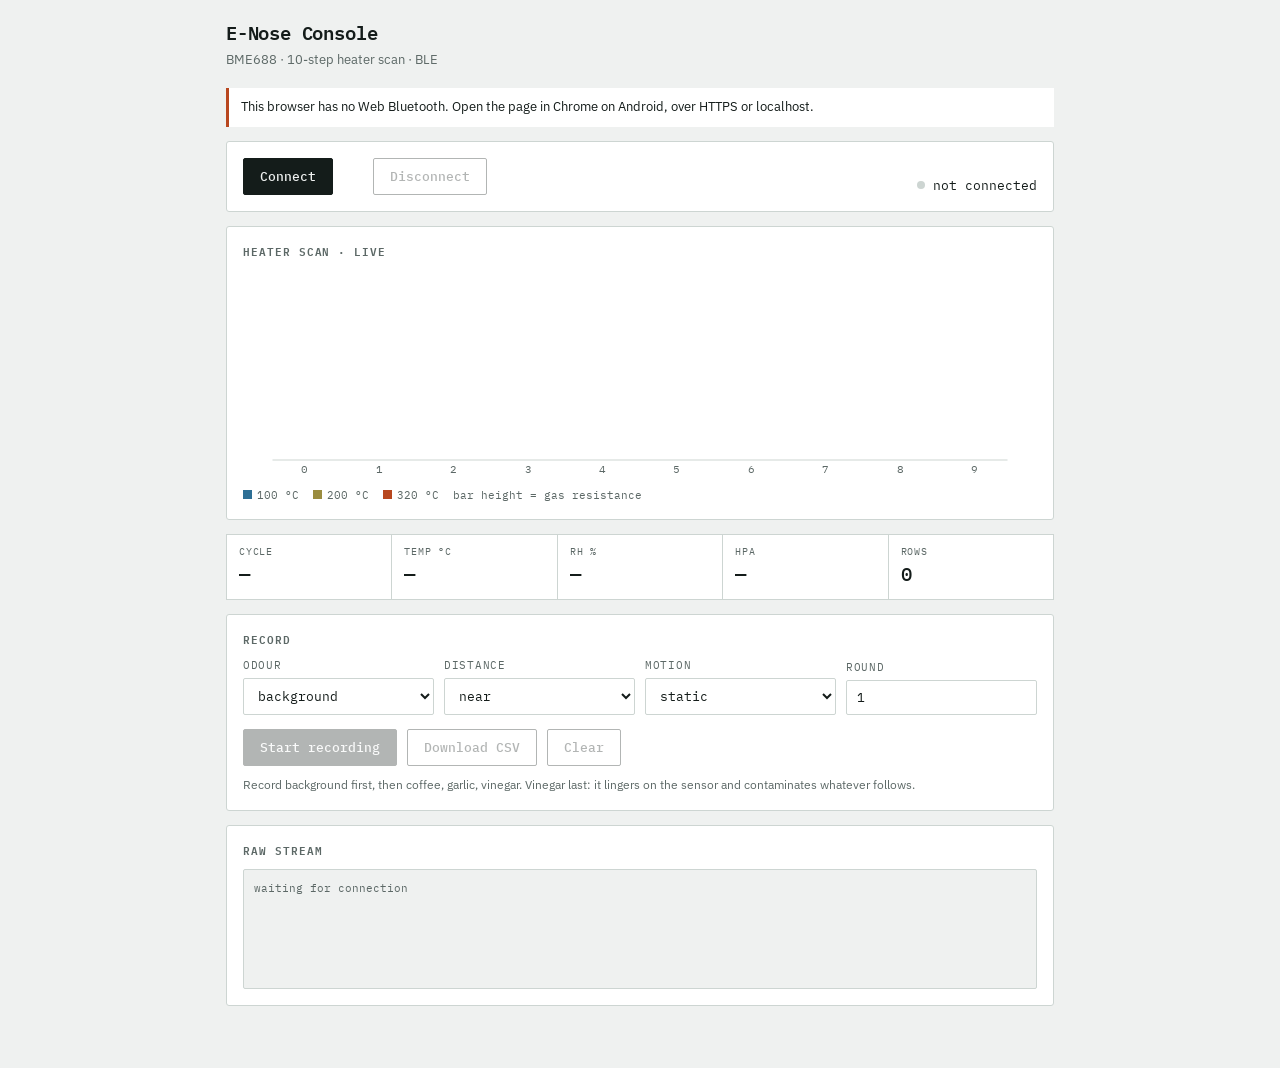
==== enose/index.html @ 332989f4 "Create index.html" ====
<!DOCTYPE html>
<html lang="zh-Hant">
<head>
<meta charset="utf-8">
<meta name="viewport" content="width=device-width, initial-scale=1, viewport-fit=cover">
<title>E-Nose Console</title>
<link rel="preconnect" href="https://fonts.googleapis.com">
<link rel="preconnect" href="https://fonts.gstatic.com" crossorigin>
<link href="https://fonts.googleapis.com/css2?family=IBM+Plex+Mono:wght@400;500;600&family=IBM+Plex+Sans:wght@400;500;600&display=swap" rel="stylesheet">
<style>
  :root{
    --paper:#EFF1F0;
    --panel:#FFFFFF;
    --ink:#141C1A;
    --ink-soft:#5C6866;
    --rule:#CDD5D2;
    --cool:#2E6F95;   /* 100 C */
    --warm:#9A8C3F;   /* 200 C */
    --hot:#B8471F;    /* 320 C */
    --live:#1F7A5A;
  }
  *{box-sizing:border-box}
  html,body{margin:0;padding:0}
  body{
    background:var(--paper); color:var(--ink);
    font-family:"IBM Plex Sans",system-ui,sans-serif;
    font-size:15px; line-height:1.45;
    padding:20px 16px 48px; max-width:860px; margin:0 auto;
  }
  h1{
    font-family:"IBM Plex Mono",monospace;
    font-size:19px; font-weight:600; letter-spacing:-0.01em;
    margin:0 0 2px;
  }
  .sub{font-size:12.5px;color:var(--ink-soft);margin:0 0 20px}
  .panel{
    background:var(--panel); border:1px solid var(--rule);
    border-radius:3px; padding:16px; margin-bottom:14px;
  }
  .eyebrow{
    font-family:"IBM Plex Mono",monospace;
    font-size:10.5px; font-weight:600; letter-spacing:0.09em;
    text-transform:uppercase; color:var(--ink-soft);
    margin:0 0 12px;
  }
  button{
    font-family:"IBM Plex Mono",monospace; font-size:13px; font-weight:500;
    padding:9px 16px; border-radius:2px; border:1px solid var(--ink);
    background:var(--ink); color:var(--paper); cursor:pointer;
  }
  button.ghost{background:transparent;color:var(--ink)}
  button:disabled{opacity:.32;cursor:not-allowed}
  button:focus-visible{outline:2px solid var(--cool);outline-offset:2px}
  select,input[type=text]{
    font-family:"IBM Plex Mono",monospace; font-size:13px;
    padding:8px 10px; border:1px solid var(--rule); border-radius:2px;
    background:var(--panel); color:var(--ink); width:100%;
  }
  select:focus-visible,input:focus-visible{outline:2px solid var(--cool);outline-offset:1px}
  label{
    display:block; font-family:"IBM Plex Mono",monospace;
    font-size:10.5px; letter-spacing:.07em; text-transform:uppercase;
    color:var(--ink-soft); margin-bottom:5px;
  }
  .row{display:flex;gap:10px;flex-wrap:wrap;align-items:flex-end}
  .row>div{flex:1 1 130px;min-width:120px}
  .status{
    display:flex;align-items:center;gap:8px;
    font-family:"IBM Plex Mono",monospace;font-size:12.5px;
  }
  .dot{width:8px;height:8px;border-radius:50%;background:var(--rule);flex:none}
  .dot.on{background:var(--live)}
  .dot.rec{background:var(--hot);animation:pulse 1.1s infinite}
  @keyframes pulse{50%{opacity:.25}}
  @media (prefers-reduced-motion:reduce){.dot.rec{animation:none}}

  /* signature: the heater scan comb */
  .comb{width:100%;height:210px;display:block}
  .legend{
    display:flex;gap:14px;flex-wrap:wrap;margin-top:8px;
    font-family:"IBM Plex Mono",monospace;font-size:10.5px;color:var(--ink-soft);
  }
  .legend i{display:inline-block;width:9px;height:9px;margin-right:5px}

  .grid{display:grid;grid-template-columns:repeat(auto-fit,minmax(96px,1fr));gap:1px;background:var(--rule);border:1px solid var(--rule)}
  .cell{background:var(--panel);padding:10px 12px}
  .cell .k{font-family:"IBM Plex Mono",monospace;font-size:10px;letter-spacing:.08em;text-transform:uppercase;color:var(--ink-soft)}
  .cell .v{font-family:"IBM Plex Mono",monospace;font-size:19px;font-weight:500;margin-top:2px}

  pre{
    font-family:"IBM Plex Mono",monospace;font-size:11px;line-height:1.5;
    background:var(--paper);border:1px solid var(--rule);border-radius:2px;
    padding:10px;height:120px;overflow:auto;margin:0;color:var(--ink-soft);
  }
  .warn{
    border-left:3px solid var(--hot);padding:10px 12px;
    background:var(--panel);font-size:13px;margin-bottom:14px;
  }
  .hint{font-size:12px;color:var(--ink-soft);margin:10px 0 0}
</style>
</head>
<body>

<h1>E-Nose Console</h1>
<p class="sub">BME688 · 10-step heater scan · BLE</p>

<div id="unsupported" class="warn" hidden>
  This browser has no Web Bluetooth. Open the page in Chrome on Android, over HTTPS or localhost.
</div>

<div class="panel">
  <div class="row">
    <div style="flex:0 0 auto"><button id="connect">Connect</button></div>
    <div style="flex:0 0 auto"><button id="disconnect" class="ghost" disabled>Disconnect</button></div>
    <div class="status" style="flex:1 1 auto;justify-content:flex-end">
      <span class="dot" id="dot"></span><span id="state">not connected</span>
    </div>
  </div>
</div>

<div class="panel">
  <p class="eyebrow">Heater scan · live</p>
  <svg class="comb" id="comb" viewBox="0 0 700 210" preserveAspectRatio="none" role="img"
       aria-label="Live gas resistance for each of the ten heater steps"></svg>
  <div class="legend">
    <span><i style="background:var(--cool)"></i>100 &deg;C</span>
    <span><i style="background:var(--warm)"></i>200 &deg;C</span>
    <span><i style="background:var(--hot)"></i>320 &deg;C</span>
    <span>bar height = gas resistance</span>
  </div>
</div>

<div class="grid">
  <div class="cell"><div class="k">Cycle</div><div class="v" id="mCycle">&mdash;</div></div>
  <div class="cell"><div class="k">Temp &deg;C</div><div class="v" id="mTemp">&mdash;</div></div>
  <div class="cell"><div class="k">RH %</div><div class="v" id="mHum">&mdash;</div></div>
  <div class="cell"><div class="k">hPa</div><div class="v" id="mPress">&mdash;</div></div>
  <div class="cell"><div class="k">Rows</div><div class="v" id="mRows">0</div></div>
</div>

<div class="panel" style="margin-top:14px">
  <p class="eyebrow">Record</p>
  <div class="row">
    <div>
      <label for="odor">Odour</label>
      <select id="odor">
        <option value="background">background</option>
        <option value="coffee">coffee</option>
        <option value="garlic">garlic</option>
        <option value="vinegar">vinegar</option>
      </select>
    </div>
    <div>
      <label for="dist">Distance</label>
      <select id="dist"><option value="near">near</option><option value="mid">mid</option></select>
    </div>
    <div>
      <label for="motion">Motion</label>
      <select id="motion"><option value="static">static</option><option value="moving">moving</option></select>
    </div>
    <div>
      <label for="round">Round</label>
      <input type="text" id="round" value="1" inputmode="numeric">
    </div>
  </div>
  <div class="row" style="margin-top:14px">
    <div style="flex:0 0 auto"><button id="rec" disabled>Start recording</button></div>
    <div style="flex:0 0 auto"><button id="dl" class="ghost" disabled>Download CSV</button></div>
    <div style="flex:0 0 auto"><button id="clr" class="ghost" disabled>Clear</button></div>
  </div>
  <p class="hint">Record background first, then coffee, garlic, vinegar. Vinegar last: it lingers on the sensor and contaminates whatever follows.</p>
</div>

<div class="panel">
  <p class="eyebrow">Raw stream</p>
  <pre id="log">waiting for connection</pre>
</div>

<script>
const NUS  = '6e400001-b5a3-f393-e0a9-e50e24dcca9e';
const TX   = '6e400003-b5a3-f393-e0a9-e50e24dcca9e';
const STEPS = 10;
const HEATER = [320,100,100,100,200,200,200,320,320,320];

const $ = id => document.getElementById(id);
let device = null, buffer = '', rows = [], recording = false;
let latest = new Array(STEPS).fill(null), peak = 1;

if (!navigator.bluetooth) $('unsupported').hidden = false;

function setState(text, cls){
  $('state').textContent = text;
  $('dot').className = 'dot' + (cls ? ' ' + cls : '');
}

function logLine(s){
  const el = $('log');
  el.textContent = (el.textContent === 'waiting for connection' ? '' : el.textContent) + s + '\n';
  if (el.textContent.length > 4000) el.textContent = el.textContent.slice(-3000);
  el.scrollTop = el.scrollHeight;
}

function heaterColor(t){
  if (t <= 120) return getComputedStyle(document.documentElement).getPropertyValue('--cool');
  if (t <= 240) return getComputedStyle(document.documentElement).getPropertyValue('--warm');
  return getComputedStyle(document.documentElement).getPropertyValue('--hot');
}

// Signature element: each heater step drawn as its own bar, coloured by the
// temperature it runs at. This is literally what the sensor is doing.
function drawComb(){
  const W = 700, H = 210, pad = 26, gap = 8;
  const bw = (W - pad*2 - gap*(STEPS-1)) / STEPS;
  let svg = '';
  svg += `<line x1="${pad}" y1="${H-20}" x2="${W-pad}" y2="${H-20}" stroke="var(--rule)" stroke-width="1"/>`;
  for (let i = 0; i < STEPS; i++){
    const x = pad + i*(bw+gap);
    const v = latest[i];
    const h = v === null ? 0 : Math.max(2, (v/peak) * (H - 58));
    const c = heaterColor(HEATER[i]);
    svg += `<rect x="${x}" y="${H-20-h}" width="${bw}" height="${h}" fill="${c}" opacity="0.9"/>`;
    svg += `<text x="${x+bw/2}" y="${H-7}" text-anchor="middle" font-family="IBM Plex Mono, monospace" font-size="10" fill="var(--ink-soft)">${i}</text>`;
    if (v !== null)
      svg += `<text x="${x+bw/2}" y="${H-26-h}" text-anchor="middle" font-family="IBM Plex Mono, monospace" font-size="9.5" fill="var(--ink-soft)">${Math.round(v/1000)}k</text>`;
  }
  $('comb').innerHTML = svg;
}

function handleRow(line){
  const p = line.split(',');
  if (p.length < 8) return;
  const [ts, cycle, step, gas, temp, hum, press, valid] = p;
  const s = parseInt(step, 10), g = parseFloat(gas);
  if (Number.isNaN(s) || s < 0 || s >= STEPS) return;

  latest[s] = g;
  peak = Math.max(peak * 0.995, ...latest.filter(v => v !== null));
  drawComb();

  $('mCycle').textContent = cycle;
  $('mTemp').textContent  = parseFloat(temp).toFixed(1);
  $('mHum').textContent   = parseFloat(hum).toFixed(0);
  $('mPress').textContent = parseFloat(press).toFixed(0);

  if (recording){
    rows.push([$('odor').value, $('dist').value, $('motion').value, $('round').value,
               ts, cycle, step, gas, temp, hum, press, valid].join(','));
    $('mRows').textContent = rows.length;
    $('dl').disabled = false;
    $('clr').disabled = false;
  }
}

function onData(e){
  buffer += new TextDecoder().decode(e.target.value);
  let nl;
  while ((nl = buffer.indexOf('\n')) >= 0){
    const line = buffer.slice(0, nl).trim();
    buffer = buffer.slice(nl + 1);
    if (!line || line.startsWith('#')) continue;
    logLine(line);
    handleRow(line);
  }
}

$('connect').onclick = async () => {
  try{
    setState('scanning', '');
    device = await navigator.bluetooth.requestDevice({
      filters: [{ namePrefix: 'ENose' }], optionalServices: [NUS]
    });
    device.addEventListener('gattserverdisconnected', () => {
      setState('not connected', '');
      $('connect').disabled = false; $('disconnect').disabled = true;
      $('rec').disabled = true; recording = false; $('rec').textContent = 'Start recording';
    });
    const server = await device.gatt.connect();
    const svc = await server.getPrimaryService(NUS);
    const ch  = await svc.getCharacteristic(TX);
    await ch.startNotifications();
    ch.addEventListener('characteristicvaluechanged', onData);

    setState('connected', 'on');
    $('connect').disabled = true; $('disconnect').disabled = false; $('rec').disabled = false;
  }catch(err){
    setState('not connected', '');
    logLine('connect failed: ' + err.message);
  }
};

$('disconnect').onclick = () => { if (device && device.gatt.connected) device.gatt.disconnect(); };

$('rec').onclick = () => {
  recording = !recording;
  $('rec').textContent = recording ? 'Stop recording' : 'Start recording';
  setState(recording ? 'recording' : 'connected', recording ? 'rec' : 'on');
};

$('dl').onclick = () => {
  const head = 'odor,distance,motion,round,ts_ms,cycle,step,gas_ohm,temp_c,hum_pct,press_hpa,valid';
  const blob = new Blob([head + '\n' + rows.join('\n') + '\n'], {type:'text/csv'});
  const a = document.createElement('a');
  a.href = URL.createObjectURL(blob);
  a.download = `enose_${$('odor').value}_${$('dist').value}_${$('motion').value}_r${$('round').value}.csv`;
  a.click();
  URL.revokeObjectURL(a.href);
};

$('clr').onclick = () => {
  if (!confirm('Discard ' + rows.length + ' recorded rows?')) return;
  rows = []; $('mRows').textContent = '0';
  $('dl').disabled = true; $('clr').disabled = true;
};

drawComb();
</script>
</body>
</html>
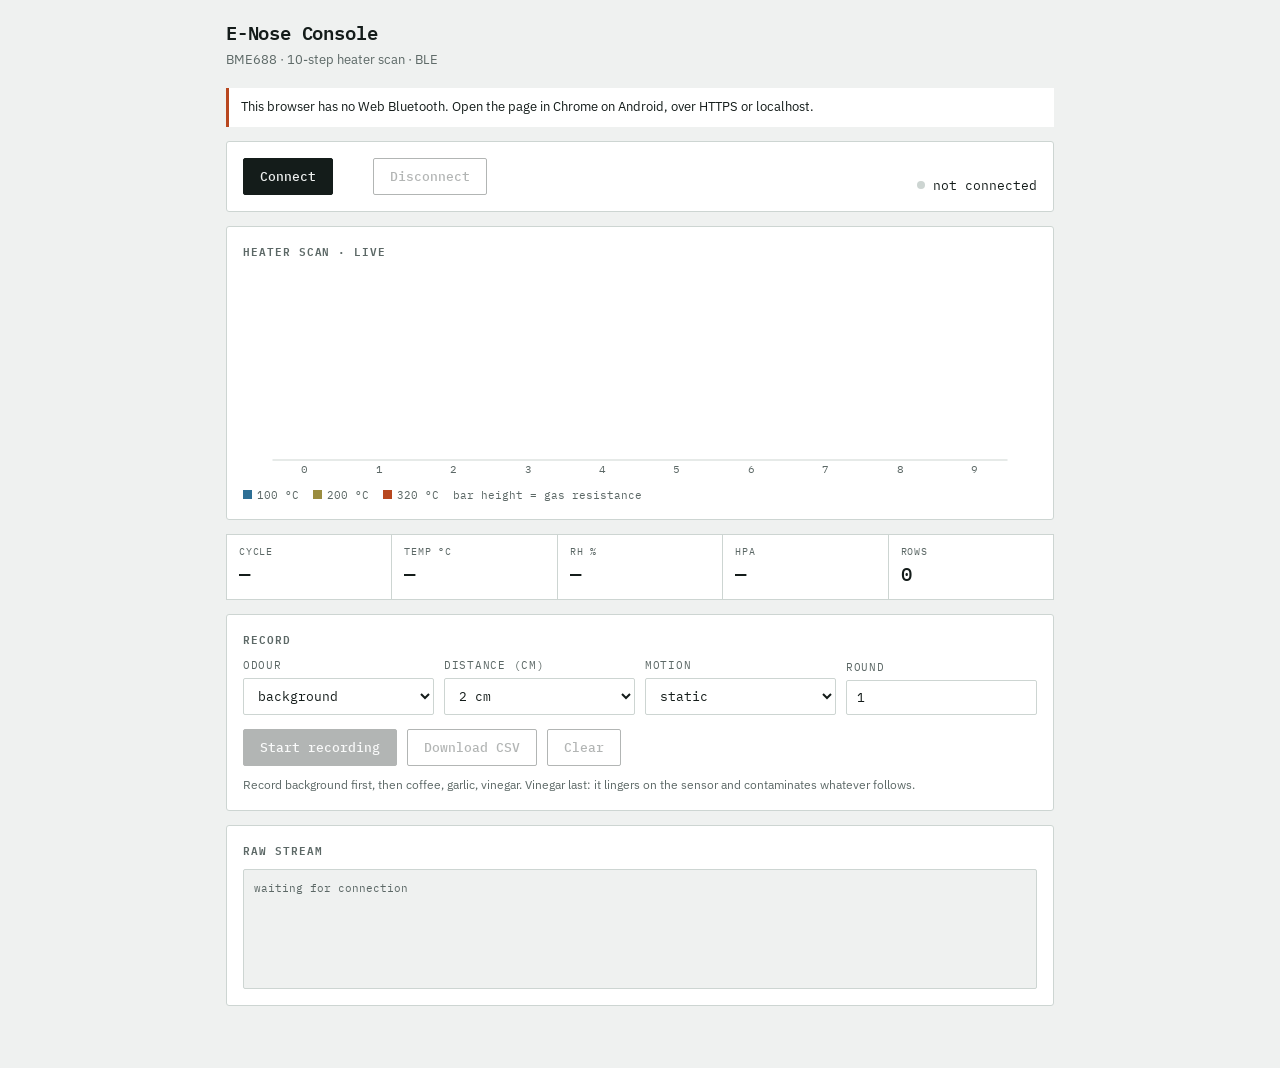
==== commit 2470968b: "Update index.html" ====
--- a/enose/index.html
+++ b/enose/index.html
@@ -151,8 +151,16 @@
       </select>
     </div>
     <div>
-      <label for="dist">Distance</label>
-      <select id="dist"><option value="near">near</option><option value="mid">mid</option></select>
+      <label for="dist">Distance (cm)</label>
+      <select id="dist">
+        <option value="2">2 cm</option>
+        <option value="5">5 cm</option>
+        <option value="10">10 cm</option>
+        <option value="15">15 cm</option>
+        <option value="20">20 cm</option>
+        <option value="25">25 cm</option>
+        <option value="30">30 cm</option>
+      </select>
     </div>
     <div>
       <label for="motion">Motion</label>
@@ -297,11 +305,11 @@
 };
 
 $('dl').onclick = () => {
-  const head = 'odor,distance,motion,round,ts_ms,cycle,step,gas_ohm,temp_c,hum_pct,press_hpa,valid';
+  const head = 'odor,distance_cm,motion,round,ts_ms,cycle,step,gas_ohm,temp_c,hum_pct,press_hpa,valid';
   const blob = new Blob([head + '\n' + rows.join('\n') + '\n'], {type:'text/csv'});
   const a = document.createElement('a');
   a.href = URL.createObjectURL(blob);
-  a.download = `enose_${$('odor').value}_${$('dist').value}_${$('motion').value}_r${$('round').value}.csv`;
+  a.download = `enose_${$('odor').value}_${$('dist').value}cm_${$('motion').value}_r${$('round').value}.csv`;
   a.click();
   URL.revokeObjectURL(a.href);
 };
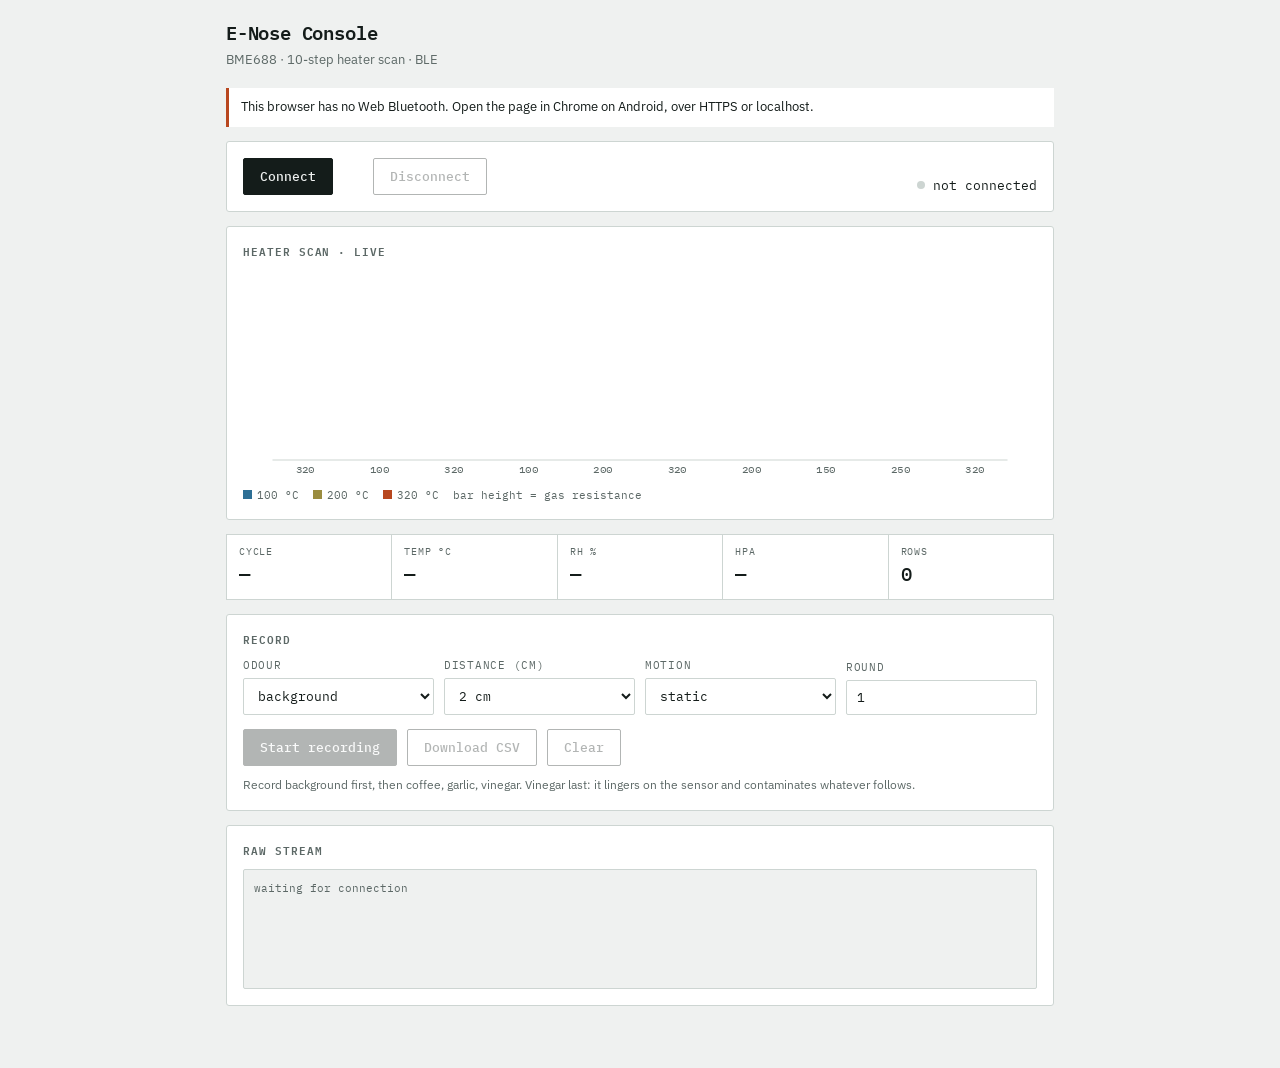
==== commit e8008e37: "Update index.html" ====
--- a/enose/index.html
+++ b/enose/index.html
@@ -188,10 +188,10 @@
 const NUS  = '6e400001-b5a3-f393-e0a9-e50e24dcca9e';
 const TX   = '6e400003-b5a3-f393-e0a9-e50e24dcca9e';
 const STEPS = 10;
-const HEATER = [320,100,100,100,200,200,200,320,320,320];
+const HEATER = [320,100,320,100,200,320,200,150,250,320];
 
 const $ = id => document.getElementById(id);
-let device = null, buffer = '', rows = [], recording = false;
+let device = null, buffer = '', rows = [], recording = false, saved = true;
 let latest = new Array(STEPS).fill(null), peak = 1;
 
 if (!navigator.bluetooth) $('unsupported').hidden = false;
@@ -227,7 +227,7 @@
     const h = v === null ? 0 : Math.max(2, (v/peak) * (H - 58));
     const c = heaterColor(HEATER[i]);
     svg += `<rect x="${x}" y="${H-20-h}" width="${bw}" height="${h}" fill="${c}" opacity="0.9"/>`;
-    svg += `<text x="${x+bw/2}" y="${H-7}" text-anchor="middle" font-family="IBM Plex Mono, monospace" font-size="10" fill="var(--ink-soft)">${i}</text>`;
+    svg += `<text x="${x+bw/2}" y="${H-7}" text-anchor="middle" font-family="IBM Plex Mono, monospace" font-size="9.5" fill="var(--ink-soft)">${HEATER[i]}</text>`;
     if (v !== null)
       svg += `<text x="${x+bw/2}" y="${H-26-h}" text-anchor="middle" font-family="IBM Plex Mono, monospace" font-size="9.5" fill="var(--ink-soft)">${Math.round(v/1000)}k</text>`;
   }
@@ -299,6 +299,15 @@
 $('disconnect').onclick = () => { if (device && device.gatt.connected) device.gatt.disconnect(); };
 
 $('rec').onclick = () => {
+  if (!recording){
+    // Each recording is its own file. Without this the buffer carries over and
+    // the next download silently contains every earlier odour too.
+    if (rows.length && !saved &&
+        !confirm(rows.length + ' rows have not been downloaded. Discard them and start a new recording?')) return;
+    rows = []; saved = false;
+    $('mRows').textContent = '0';
+    $('dl').disabled = true; $('clr').disabled = true;
+  }
   recording = !recording;
   $('rec').textContent = recording ? 'Stop recording' : 'Start recording';
   setState(recording ? 'recording' : 'connected', recording ? 'rec' : 'on');
@@ -312,6 +321,7 @@
   a.download = `enose_${$('odor').value}_${$('dist').value}cm_${$('motion').value}_r${$('round').value}.csv`;
   a.click();
   URL.revokeObjectURL(a.href);
+  saved = true;
 };
 
 $('clr').onclick = () => {
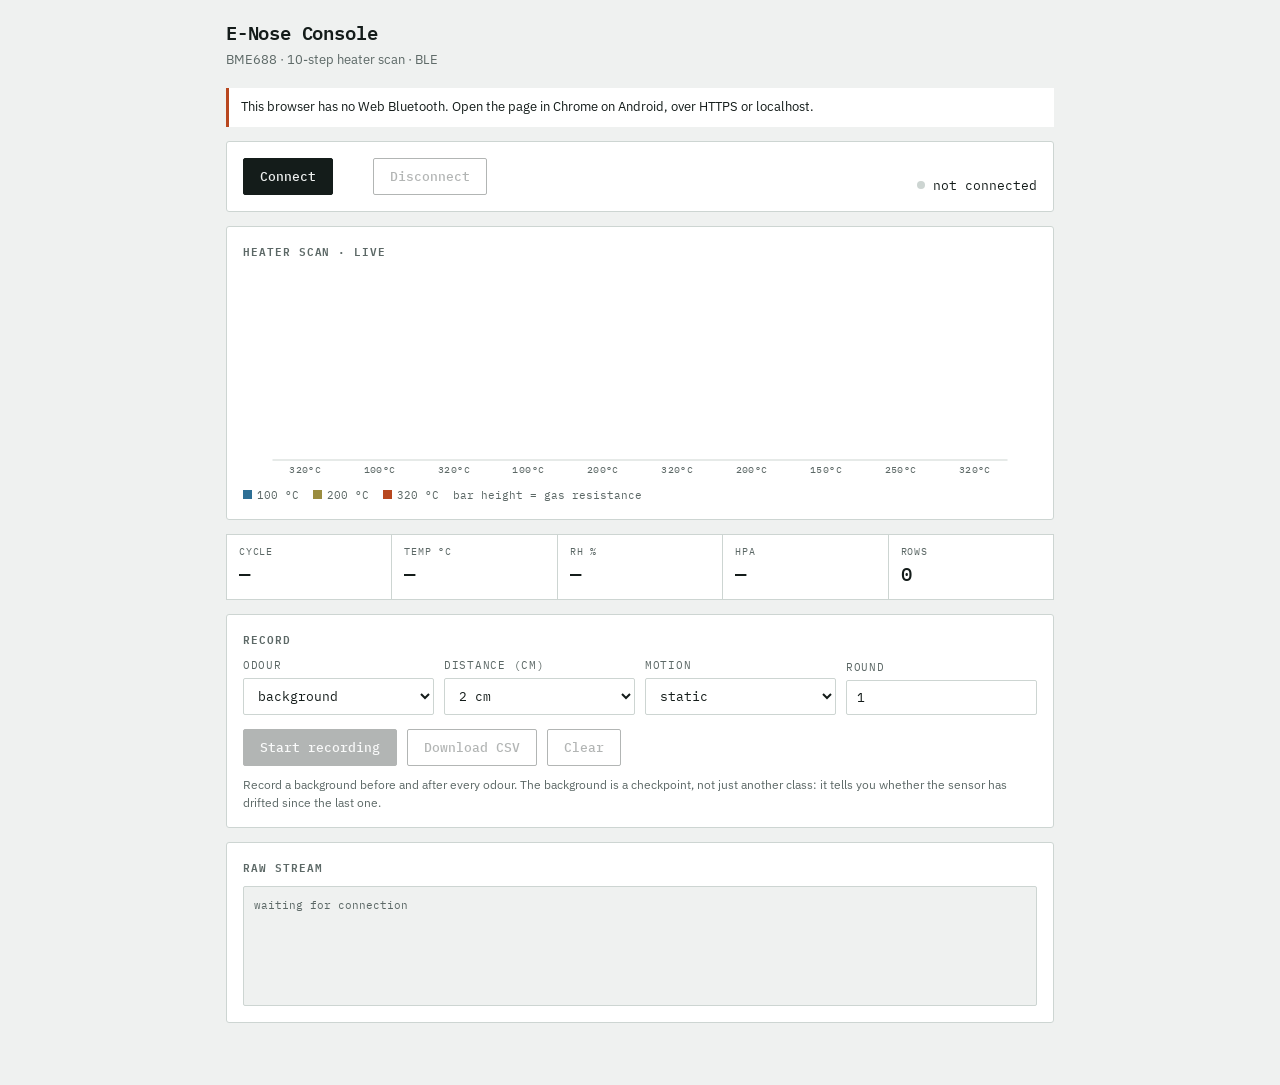
==== commit d381766e: "Update index.html" ====
--- a/enose/index.html
+++ b/enose/index.html
@@ -146,7 +146,10 @@
       <select id="odor">
         <option value="background">background</option>
         <option value="coffee">coffee</option>
-        <option value="garlic">garlic</option>
+        <option value="lemon">lemon</option>
+        <option value="orange">orange</option>
+        <option value="banana">banana</option>
+        <option value="apple">apple</option>
         <option value="vinegar">vinegar</option>
       </select>
     </div>
@@ -175,8 +178,9 @@
     <div style="flex:0 0 auto"><button id="rec" disabled>Start recording</button></div>
     <div style="flex:0 0 auto"><button id="dl" class="ghost" disabled>Download CSV</button></div>
     <div style="flex:0 0 auto"><button id="clr" class="ghost" disabled>Clear</button></div>
+    <div id="tag" style="flex:1 1 auto;text-align:right;font-family:'IBM Plex Mono',monospace;font-size:15px;font-weight:600"></div>
   </div>
-  <p class="hint">Record background first, then coffee, garlic, vinegar. Vinegar last: it lingers on the sensor and contaminates whatever follows.</p>
+  <p class="hint">Record a background before and after every odour. The background is a checkpoint, not just another class: it tells you whether the sensor has drifted since the last one.</p>
 </div>
 
 <div class="panel">
@@ -191,7 +195,7 @@
 const HEATER = [320,100,320,100,200,320,200,150,250,320];
 
 const $ = id => document.getElementById(id);
-let device = null, buffer = '', rows = [], recording = false, saved = true;
+let device = null, buffer = '', rows = [], recording = false, saved = true, tag = null;
 let latest = new Array(STEPS).fill(null), peak = 1;
 
 if (!navigator.bluetooth) $('unsupported').hidden = false;
@@ -227,7 +231,7 @@
     const h = v === null ? 0 : Math.max(2, (v/peak) * (H - 58));
     const c = heaterColor(HEATER[i]);
     svg += `<rect x="${x}" y="${H-20-h}" width="${bw}" height="${h}" fill="${c}" opacity="0.9"/>`;
-    svg += `<text x="${x+bw/2}" y="${H-7}" text-anchor="middle" font-family="IBM Plex Mono, monospace" font-size="9.5" fill="var(--ink-soft)">${HEATER[i]}</text>`;
+    svg += `<text x="${x+bw/2}" y="${H-7}" text-anchor="middle" font-family="IBM Plex Mono, monospace" font-size="9" fill="var(--ink-soft)">${HEATER[i]}\u00B0C</text>`;
     if (v !== null)
       svg += `<text x="${x+bw/2}" y="${H-26-h}" text-anchor="middle" font-family="IBM Plex Mono, monospace" font-size="9.5" fill="var(--ink-soft)">${Math.round(v/1000)}k</text>`;
   }
@@ -251,7 +255,7 @@
   $('mPress').textContent = parseFloat(press).toFixed(0);
 
   if (recording){
-    rows.push([$('odor').value, $('dist').value, $('motion').value, $('round').value,
+    rows.push([tag.odor, tag.dist, tag.motion, tag.round,
                ts, cycle, step, gas, temp, hum, press, valid].join(','));
     $('mRows').textContent = rows.length;
     $('dl').disabled = false;
@@ -307,10 +311,17 @@
     rows = []; saved = false;
     $('mRows').textContent = '0';
     $('dl').disabled = true; $('clr').disabled = true;
+    // Freeze the label now. Changing the dropdown mid-recording would
+    // otherwise relabel rows already captured.
+    tag = { odor: $('odor').value, dist: $('dist').value,
+            motion: $('motion').value, round: $('round').value };
   }
   recording = !recording;
   $('rec').textContent = recording ? 'Stop recording' : 'Start recording';
   setState(recording ? 'recording' : 'connected', recording ? 'rec' : 'on');
+  $('tag').textContent = tag
+    ? `${tag.odor} · ${tag.dist} cm · ${tag.motion} · r${tag.round}` : '';
+  $('tag').style.color = recording ? 'var(--hot)' : 'var(--ink-soft)';
 };
 
 $('dl').onclick = () => {
@@ -318,7 +329,7 @@
   const blob = new Blob([head + '\n' + rows.join('\n') + '\n'], {type:'text/csv'});
   const a = document.createElement('a');
   a.href = URL.createObjectURL(blob);
-  a.download = `enose_${$('odor').value}_${$('dist').value}cm_${$('motion').value}_r${$('round').value}.csv`;
+  a.download = `enose_${tag.odor}_${tag.dist}cm_${tag.motion}_r${tag.round}.csv`;
   a.click();
   URL.revokeObjectURL(a.href);
   saved = true;
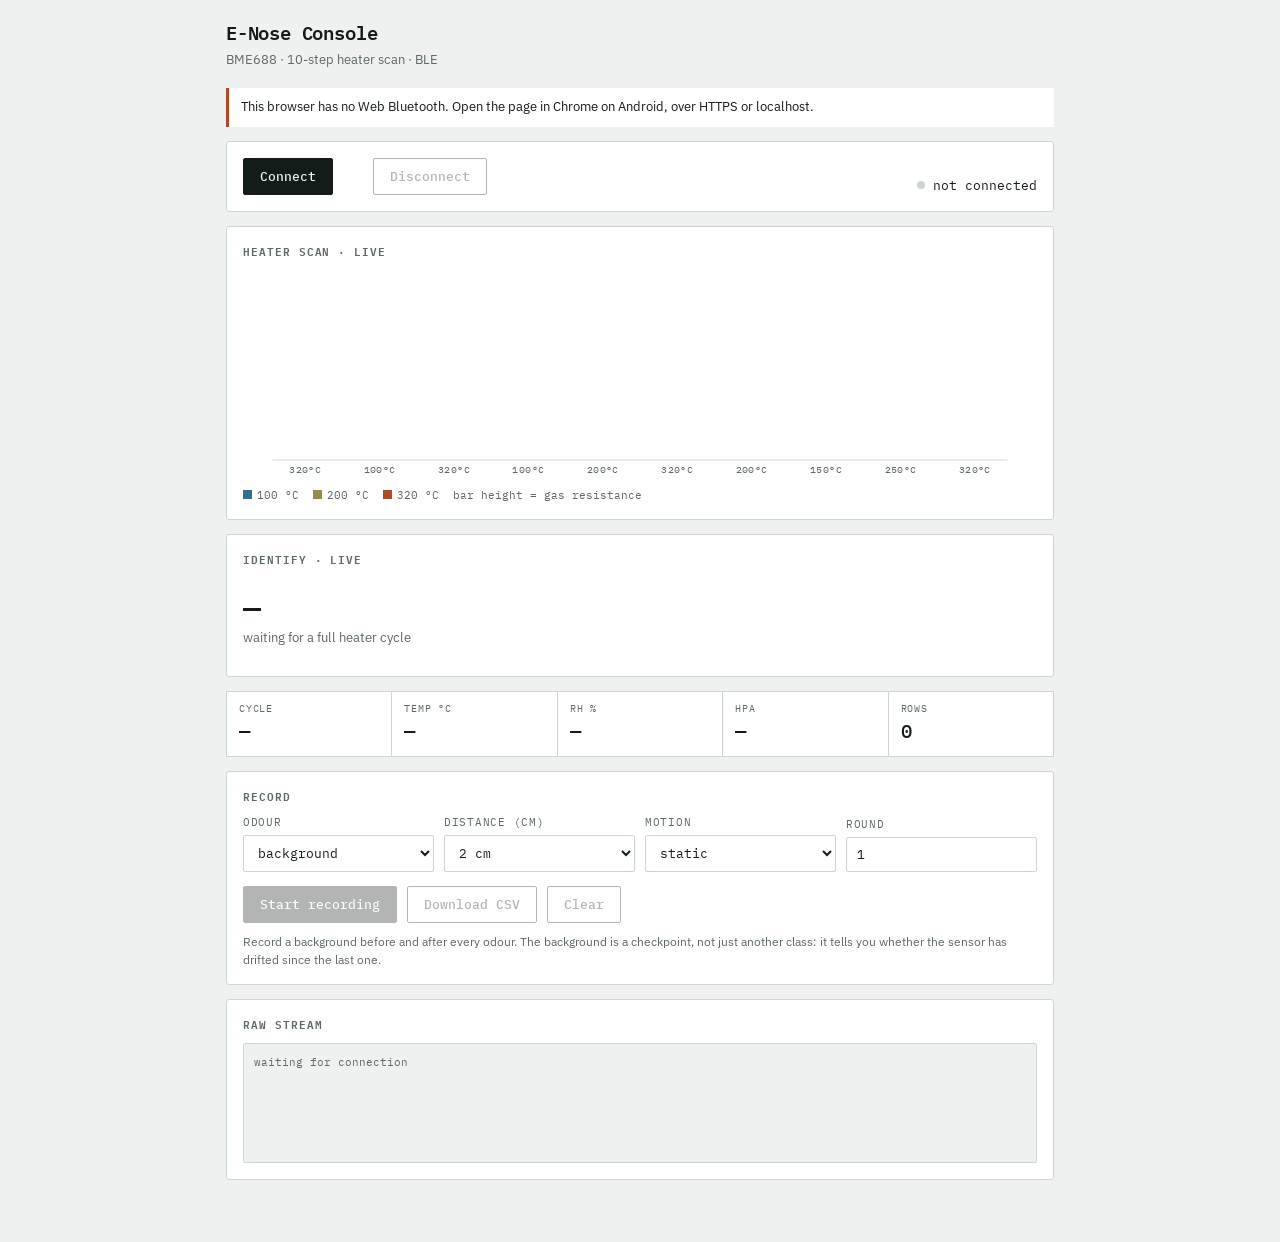
==== commit 1bf734e0: "Add files via upload" ====
--- a/enose/index.html
+++ b/enose/index.html
@@ -130,6 +130,19 @@
   </div>
 </div>
 
+<div class="panel">
+  <p class="eyebrow">Identify · live</p>
+  <div class="row" style="align-items:center">
+    <div style="flex:1 1 auto">
+      <div id="idName" style="font-family:'IBM Plex Mono',monospace;font-size:30px;font-weight:600;line-height:1.1">&mdash;</div>
+      <div id="idWhy" style="font-size:12.5px;color:var(--ink-soft);margin-top:4px">waiting for a full heater cycle</div>
+    </div>
+    <div style="flex:0 0 auto;min-width:150px">
+      <svg id="idBars" viewBox="0 0 150 76" style="width:150px;height:76px" role="img" aria-label="Distance to each reference class"></svg>
+    </div>
+  </div>
+</div>
+
 <div class="grid">
   <div class="cell"><div class="k">Cycle</div><div class="v" id="mCycle">&mdash;</div></div>
   <div class="cell"><div class="k">Temp &deg;C</div><div class="v" id="mTemp">&mdash;</div></div>
@@ -193,6 +206,24 @@
 const TX   = '6e400003-b5a3-f393-e0a9-e50e24dcca9e';
 const STEPS = 10;
 const HEATER = [320,100,320,100,200,320,200,150,250,320];
+
+// Reference classes, measured 2 cm inside a covered container.
+// Two features, both ratios between heater steps, so concentration largely
+// divides out and only the shape of the response is compared:
+//   s7/s8  gas resistance at 150 C over 250 C
+//   s1/s3  first 100 C dwell over the second
+// Leave-one-cycle-out on the recorded data gives 97.9% from a single cycle.
+// The spread values are the measured per-cycle standard deviations, used to
+// weight the two axes so the noisier one does not dominate.
+const CLASSES = [
+  { name:'background', s78:7.865, s13:1.057 },
+  { name:'coffee',     s78:7.292, s13:1.115 },
+  { name:'vinegar',    s78:5.265, s13:1.029 },
+  { name:'lemon',      s78:2.656, s13:1.089 }
+];
+const SPREAD = { s78:1.90, s13:0.036 };
+const SMOOTH = 3;            // cycles averaged before deciding
+let recent = [];             // rolling window of {s78, s13}
 
 const $ = id => document.getElementById(id);
 let device = null, buffer = '', rows = [], recording = false, saved = true, tag = null;
@@ -249,6 +280,9 @@
   peak = Math.max(peak * 0.995, ...latest.filter(v => v !== null));
   drawComb();
 
+  // Step 9 is the last of the profile, so a full 10-step vector is now in hand.
+  if (s === STEPS - 1) classify();
+
   $('mCycle').textContent = cycle;
   $('mTemp').textContent  = parseFloat(temp).toFixed(1);
   $('mHum').textContent   = parseFloat(hum).toFixed(0);
@@ -261,6 +295,45 @@
     $('dl').disabled = false;
     $('clr').disabled = false;
   }
+}
+
+// Nearest centroid in the two-ratio feature space, averaged over the last
+// SMOOTH cycles. Distances are scaled by each feature's spread so neither
+// axis dominates purely because its numbers are larger.
+function classify(){
+  if (latest.some(v => v === null)) return;   // need every step at least once
+  recent.push({ s78: latest[7]/latest[8], s13: latest[1]/latest[3] });
+  if (recent.length > SMOOTH) recent.shift();
+
+  const s78 = recent.reduce((a,r) => a + r.s78, 0) / recent.length;
+  const s13 = recent.reduce((a,r) => a + r.s13, 0) / recent.length;
+
+  const d = CLASSES.map(c => Math.hypot((c.s78 - s78)/SPREAD.s78,
+                                        (c.s13 - s13)/SPREAD.s13));
+  const best = d.indexOf(Math.min(...d));
+  const sorted = [...d].sort((x,y) => x - y);
+  const margin = sorted[1] / (sorted[0] || 1e-9);   // how clear-cut the win is
+
+  $('idName').textContent = CLASSES[best].name;
+  $('idName').style.color = margin < 1.4 ? 'var(--ink-soft)' : 'var(--ink)';
+  $('idWhy').textContent =
+    `s7/s8 ${s78.toFixed(2)} · s1/s3 ${s13.toFixed(3)} · ` +
+    (margin < 1.4 ? 'close call, treat as uncertain'
+                  : `${margin.toFixed(1)}x closer than the next class`);
+
+  // Shorter bar = closer match. Inverted so the winner reads as the tallest.
+  const W = 150, H = 76, n = CLASSES.length, bw = W/n - 8, dmax = Math.max(...d, 1e-9);
+  let svg = '';
+  CLASSES.forEach((c, i) => {
+    const h = Math.max(2, (1 - d[i]/dmax) * (H - 18));
+    const x = i * (W/n) + 4;
+    svg += `<rect x="${x}" y="${H-14-h}" width="${bw}" height="${h}" `
+         + `fill="${i===best ? 'var(--live)' : 'var(--rule)'}"/>`;
+    svg += `<text x="${x+bw/2}" y="${H-3}" text-anchor="middle" `
+         + `font-family="IBM Plex Mono, monospace" font-size="8" `
+         + `fill="var(--ink-soft)">${c.name.slice(0,4)}</text>`;
+  });
+  $('idBars').innerHTML = svg;
 }
 
 function onData(e){
